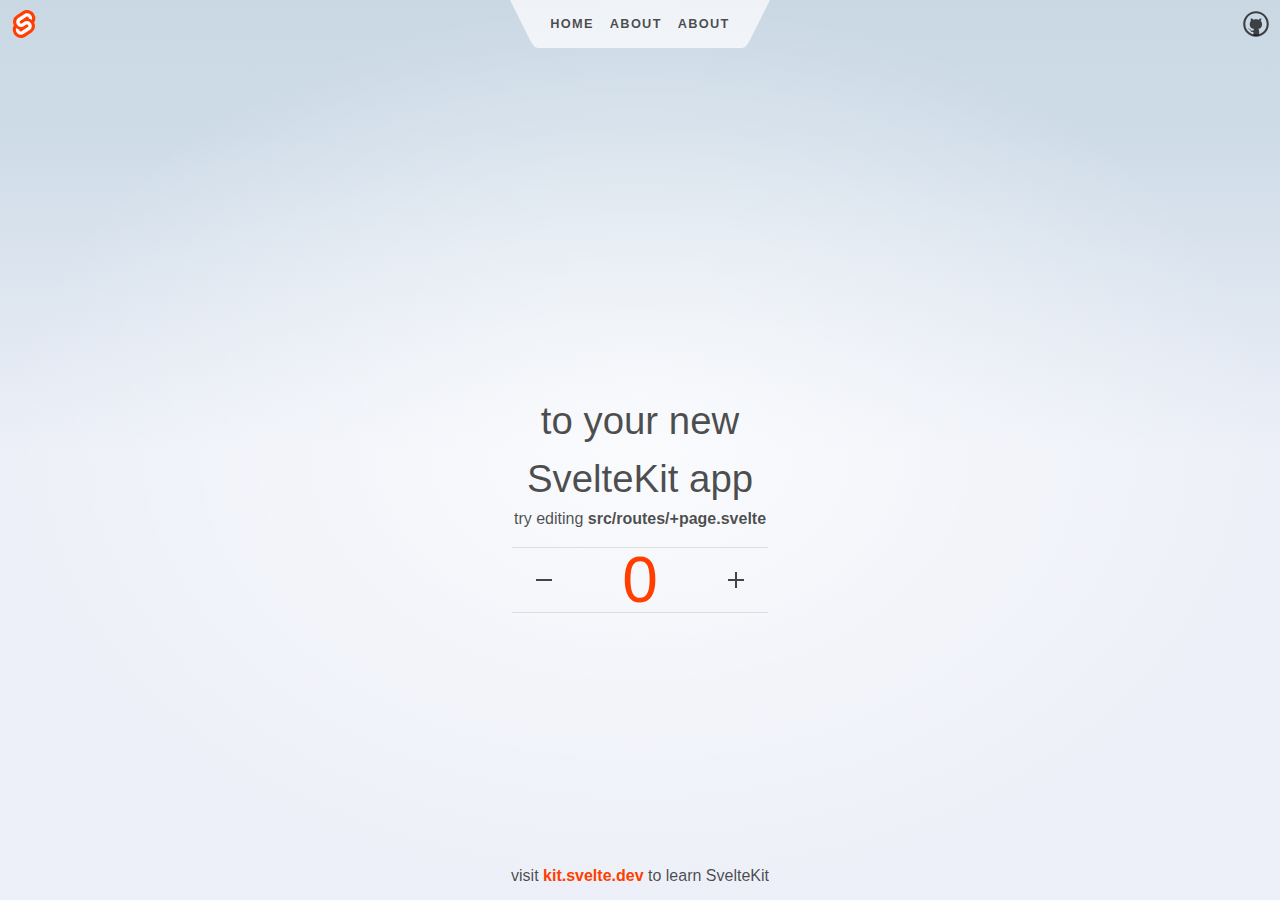
==== index.html @ 7fddcd02 "Initial commit" ====
<!doctype html>
<html lang="en">
	<head>
		<meta charset="utf-8" />
		<link rel="icon" href="./favicon.png" />
		<meta name="viewport" content="width=device-width, initial-scale=1" />
		
		<link href="./_app/immutable/assets/0.CAwPegbL.css" rel="stylesheet">
		<link href="./_app/immutable/assets/2.DWjxSuv9.css" rel="stylesheet">
		<link rel="modulepreload" href="./_app/immutable/entry/start.cHsPfCB6.js">
		<link rel="modulepreload" href="./_app/immutable/chunks/entry.0E4Yqw7M.js">
		<link rel="modulepreload" href="./_app/immutable/chunks/scheduler.Ce_0Mfso.js">
		<link rel="modulepreload" href="./_app/immutable/chunks/index.M7WuUczP.js">
		<link rel="modulepreload" href="./_app/immutable/entry/app.v1P_q1bF.js">
		<link rel="modulepreload" href="./_app/immutable/chunks/index.onwju-O0.js">
		<link rel="modulepreload" href="./_app/immutable/nodes/0.BR5yExbw.js">
		<link rel="modulepreload" href="./_app/immutable/chunks/stores.BN2IO-Hn.js">
		<link rel="modulepreload" href="./_app/immutable/nodes/2.DvfujqT6.js"><title>Home</title><!-- HEAD_svelte-t32ptj_START --><meta name="description" content="Svelte demo app"><!-- HEAD_svelte-t32ptj_END -->
	</head>
	<body data-sveltekit-preload-data="hover">
		<div style="display: contents">  <div class="app svelte-8o1gnw"><header class="svelte-1u9z1tp"><div class="corner svelte-1u9z1tp" data-svelte-h="svelte-1jb641n"><a href="https://kit.svelte.dev" class="svelte-1u9z1tp"><img src="data:image/svg+xml,%3csvg%20xmlns='http://www.w3.org/2000/svg'%20width='107'%20height='128'%20viewBox='0%200%20107%20128'%3e%3ctitle%3esvelte-logo%3c/title%3e%3cpath%20d='M94.1566,22.8189c-10.4-14.8851-30.94-19.2971-45.7914-9.8348L22.2825,29.6078A29.9234,29.9234,0,0,0,8.7639,49.6506a31.5136,31.5136,0,0,0,3.1076,20.2318A30.0061,30.0061,0,0,0,7.3953,81.0653a31.8886,31.8886,0,0,0,5.4473,24.1157c10.4022,14.8865,30.9423,19.2966,45.7914,9.8348L84.7167,98.3921A29.9177,29.9177,0,0,0,98.2353,78.3493,31.5263,31.5263,0,0,0,95.13,58.117a30,30,0,0,0,4.4743-11.1824,31.88,31.88,0,0,0-5.4473-24.1157'%20style='fill:%23ff3e00'/%3e%3cpath%20d='M45.8171,106.5815A20.7182,20.7182,0,0,1,23.58,98.3389a19.1739,19.1739,0,0,1-3.2766-14.5025,18.1886,18.1886,0,0,1,.6233-2.4357l.4912-1.4978,1.3363.9815a33.6443,33.6443,0,0,0,10.203,5.0978l.9694.2941-.0893.9675a5.8474,5.8474,0,0,0,1.052,3.8781,6.2389,6.2389,0,0,0,6.6952,2.485,5.7449,5.7449,0,0,0,1.6021-.7041L69.27,76.281a5.4306,5.4306,0,0,0,2.4506-3.631,5.7948,5.7948,0,0,0-.9875-4.3712,6.2436,6.2436,0,0,0-6.6978-2.4864,5.7427,5.7427,0,0,0-1.6.7036l-9.9532,6.3449a19.0329,19.0329,0,0,1-5.2965,2.3259,20.7181,20.7181,0,0,1-22.2368-8.2427,19.1725,19.1725,0,0,1-3.2766-14.5024,17.9885,17.9885,0,0,1,8.13-12.0513L55.8833,23.7472a19.0038,19.0038,0,0,1,5.3-2.3287A20.7182,20.7182,0,0,1,83.42,29.6611a19.1739,19.1739,0,0,1,3.2766,14.5025,18.4,18.4,0,0,1-.6233,2.4357l-.4912,1.4978-1.3356-.98a33.6175,33.6175,0,0,0-10.2037-5.1l-.9694-.2942.0893-.9675a5.8588,5.8588,0,0,0-1.052-3.878,6.2389,6.2389,0,0,0-6.6952-2.485,5.7449,5.7449,0,0,0-1.6021.7041L37.73,51.719a5.4218,5.4218,0,0,0-2.4487,3.63,5.7862,5.7862,0,0,0,.9856,4.3717,6.2437,6.2437,0,0,0,6.6978,2.4864,5.7652,5.7652,0,0,0,1.602-.7041l9.9519-6.3425a18.978,18.978,0,0,1,5.2959-2.3278,20.7181,20.7181,0,0,1,22.2368,8.2427,19.1725,19.1725,0,0,1,3.2766,14.5024,17.9977,17.9977,0,0,1-8.13,12.0532L51.1167,104.2528a19.0038,19.0038,0,0,1-5.3,2.3287'%20style='fill:%23fff'/%3e%3c/svg%3e" alt="SvelteKit" class="svelte-1u9z1tp"></a></div> <nav class="svelte-1u9z1tp"><svg viewBox="0 0 2 3" aria-hidden="true" class="svelte-1u9z1tp"><path d="M0,0 L1,2 C1.5,3 1.5,3 2,3 L2,0 Z" class="svelte-1u9z1tp"></path></svg> <ul class="svelte-1u9z1tp"><li aria-current="page" class="svelte-1u9z1tp"><a href="/" class="svelte-1u9z1tp" data-svelte-h="svelte-5a0zws">Home</a></li> <li class="svelte-1u9z1tp"><a href="/about" class="svelte-1u9z1tp" data-svelte-h="svelte-iphxk9">About</a></li> <li class="svelte-1u9z1tp"><a href="/about" class="svelte-1u9z1tp" data-svelte-h="svelte-iphxk9">About</a></li></ul> <svg viewBox="0 0 2 3" aria-hidden="true" class="svelte-1u9z1tp"><path d="M0,0 L0,3 C0.5,3 0.5,3 1,2 L2,0 Z" class="svelte-1u9z1tp"></path></svg></nav> <div class="corner svelte-1u9z1tp" data-svelte-h="svelte-1gilmbv"><a href="https://github.com/sveltejs/kit" class="svelte-1u9z1tp"><img src="data:image/svg+xml,%3csvg%20xmlns='http://www.w3.org/2000/svg'%20viewBox='-3%20-3%2030%2030'%3e%3cpath%20fill-rule='evenodd'%20clip-rule='evenodd'%20d='M12%202C6.47715%202%202%206.47715%202%2012C2%2017.5229%206.47715%2022%2012%2022C17.5229%2022%2022%2017.5229%2022%2012C22%206.47715%2017.5229%202%2012%202ZM0%2012C0%205.3726%205.3726%200%2012%200C18.6274%200%2024%205.3726%2024%2012C24%2018.6274%2018.6274%2024%2012%2024C5.3726%2024%200%2018.6274%200%2012Z'%20fill='rgba(0,0,0,0.7)'%20stroke='none'%20/%3e%3cpath%20fill-rule='evenodd'%20clip-rule='evenodd'%20d='M9.59162%2022.7357C9.49492%2022.6109%209.49492%2021.4986%209.59162%2019.399C8.55572%2019.4347%207.90122%2019.3628%207.62812%2019.1833C7.21852%2018.9139%206.80842%2018.0833%206.44457%2017.4979C6.08072%2016.9125%205.27312%2016.8199%204.94702%2016.6891C4.62091%2016.5582%204.53905%2016.0247%205.84562%2016.4282C7.15222%2016.8316%207.21592%2017.9303%207.62812%2018.1872C8.04032%2018.4441%209.02572%2018.3317%209.47242%2018.1259C9.91907%2017.9201%209.88622%2017.1538%209.96587%2016.8503C10.0666%2016.5669%209.71162%2016.5041%209.70382%2016.5018C9.26777%2016.5018%206.97697%2016.0036%206.34772%2013.7852C5.71852%2011.5669%206.52907%2010.117%206.96147%209.49369C7.24972%209.07814%207.22422%208.19254%206.88497%206.83679C8.11677%206.67939%209.06732%207.06709%209.73672%207.99999C9.73737%208.00534%2010.6143%207.47854%2012.0001%207.47854C13.386%207.47854%2013.8777%207.90764%2014.2571%207.99999C14.6365%208.09234%2014.94%206.36699%2017.2834%206.83679C16.7942%207.79839%2016.3844%208.99999%2016.6972%209.49369C17.0099%209.98739%2018.2372%2011.5573%2017.4833%2013.7852C16.9807%2015.2706%2015.9927%2016.1761%2014.5192%2016.5018C14.3502%2016.5557%2014.2658%2016.6427%2014.2658%2016.7627C14.2658%2016.9427%2014.4942%2016.9624%2014.8233%2017.8058C15.0426%2018.368%2015.0585%2019.9739%2014.8708%2022.6234C14.3953%2022.7445%2014.0254%2022.8257%2013.7611%2022.8673C13.2924%2022.9409%2012.7835%2022.9822%2012.2834%2022.9982C11.7834%2023.0141%2011.6098%2023.0123%2010.9185%2022.948C10.4577%2022.9051%2010.0154%2022.8343%209.59162%2022.7357Z'%20fill='rgba(0,0,0,0.7)'%20stroke='none'%20/%3e%3c/svg%3e" alt="GitHub" class="svelte-1u9z1tp"></a></div> </header> <main class="svelte-8o1gnw"> <section class="svelte-19xx0bt"><h1 class="svelte-19xx0bt" data-svelte-h="svelte-hayn53"><span class="welcome svelte-19xx0bt"> <p style="background-image: url('../lib/images/homepage-banner.jpg');"></p></span>

		to your new<br>SvelteKit app</h1> <h2 data-svelte-h="svelte-1e36z0s">try editing <strong>src/routes/+page.svelte</strong></h2> <div class="counter svelte-y96mxt"><button aria-label="Decrease the counter by one" class="svelte-y96mxt" data-svelte-h="svelte-97ppyc"><svg aria-hidden="true" viewBox="0 0 1 1" class="svelte-y96mxt"><path d="M0,0.5 L1,0.5" class="svelte-y96mxt"></path></svg></button> <div class="counter-viewport svelte-y96mxt"><div class="counter-digits svelte-y96mxt" style="transform: translate(0, 0%)"><strong class="hidden svelte-y96mxt" aria-hidden="true">1</strong> <strong class="svelte-y96mxt">0</strong></div></div> <button aria-label="Increase the counter by one" class="svelte-y96mxt" data-svelte-h="svelte-irev0c"><svg aria-hidden="true" viewBox="0 0 1 1" class="svelte-y96mxt"><path d="M0,0.5 L1,0.5 M0.5,0 L0.5,1" class="svelte-y96mxt"></path></svg></button> </div> </section></main> <footer class="svelte-8o1gnw" data-svelte-h="svelte-1dlfr5"><p>visit <a href="https://kit.svelte.dev" class="svelte-8o1gnw">kit.svelte.dev</a> to learn SvelteKit</p></footer> </div> 
			
			<script>
				{
					__sveltekit_kxcc2b = {
						base: new URL(".", location).pathname.slice(0, -1)
					};

					const element = document.currentScript.parentElement;

					const data = [null,null];

					Promise.all([
						import("./_app/immutable/entry/start.cHsPfCB6.js"),
						import("./_app/immutable/entry/app.v1P_q1bF.js")
					]).then(([kit, app]) => {
						kit.start(app, element, {
							node_ids: [0, 2],
							data,
							form: null,
							error: null
						});
					});
				}
			</script>
		</div>
	</body>
</html>
---- _app/immutable/assets/0.CAwPegbL.css ----
header.svelte-1u9z1tp.svelte-1u9z1tp{display:flex;justify-content:space-between}.corner.svelte-1u9z1tp.svelte-1u9z1tp{width:3em;height:3em}.corner.svelte-1u9z1tp a.svelte-1u9z1tp{display:flex;align-items:center;justify-content:center;width:100%;height:100%}.corner.svelte-1u9z1tp img.svelte-1u9z1tp{width:2em;height:2em;object-fit:contain}nav.svelte-1u9z1tp.svelte-1u9z1tp{display:flex;justify-content:center;--background:rgba(255, 255, 255, .7)}svg.svelte-1u9z1tp.svelte-1u9z1tp{width:2em;height:3em;display:block}path.svelte-1u9z1tp.svelte-1u9z1tp{fill:var(--background)}ul.svelte-1u9z1tp.svelte-1u9z1tp{position:relative;padding:0;margin:0;height:3em;display:flex;justify-content:center;align-items:center;list-style:none;background:var(--background);background-size:contain}li.svelte-1u9z1tp.svelte-1u9z1tp{position:relative;height:100%}li[aria-current=page].svelte-1u9z1tp.svelte-1u9z1tp:before{--size:6px;content:"";width:0;height:0;position:absolute;top:0;left:calc(50% - var(--size));border:var(--size) solid transparent;border-top:var(--size) solid var(--color-theme-1)}nav.svelte-1u9z1tp a.svelte-1u9z1tp{display:flex;height:100%;align-items:center;padding:0 .5rem;color:var(--color-text);font-weight:700;font-size:.8rem;text-transform:uppercase;letter-spacing:.1em;text-decoration:none;transition:color .2s linear}a.svelte-1u9z1tp.svelte-1u9z1tp:hover{color:var(--color-theme-1)}@font-face{font-family:Fira Mono;font-style:normal;font-display:swap;font-weight:400;src:url(./files/fira-mono-cyrillic-ext-400-normal.woff2) format("woff2"),url(./files/fira-mono-all-400-normal.woff) format("woff");unicode-range:U+0460-052F,U+1C80-1C88,U+20B4,U+2DE0-2DFF,U+A640-A69F,U+FE2E-FE2F}@font-face{font-family:Fira Mono;font-style:normal;font-display:swap;font-weight:400;src:url(./files/fira-mono-cyrillic-400-normal.woff2) format("woff2"),url(./files/fira-mono-all-400-normal.woff) format("woff");unicode-range:U+0301,U+0400-045F,U+0490-0491,U+04B0-04B1,U+2116}@font-face{font-family:Fira Mono;font-style:normal;font-display:swap;font-weight:400;src:url(./files/fira-mono-greek-ext-400-normal.woff2) format("woff2"),url(./files/fira-mono-all-400-normal.woff) format("woff");unicode-range:U+1F00-1FFF}@font-face{font-family:Fira Mono;font-style:normal;font-display:swap;font-weight:400;src:url(./files/fira-mono-greek-400-normal.woff2) format("woff2"),url(./files/fira-mono-all-400-normal.woff) format("woff");unicode-range:U+0370-03FF}@font-face{font-family:Fira Mono;font-style:normal;font-display:swap;font-weight:400;src:url(./files/fira-mono-latin-ext-400-normal.woff2) format("woff2"),url(./files/fira-mono-all-400-normal.woff) format("woff");unicode-range:U+0100-024F,U+0259,U+1E00-1EFF,U+2020,U+20A0-20AB,U+20AD-20CF,U+2113,U+2C60-2C7F,U+A720-A7FF}@font-face{font-family:Fira Mono;font-style:normal;font-display:swap;font-weight:400;src:url(./files/fira-mono-latin-400-normal.woff2) format("woff2"),url(./files/fira-mono-all-400-normal.woff) format("woff");unicode-range:U+0000-00FF,U+0131,U+0152-0153,U+02BB-02BC,U+02C6,U+02DA,U+02DC,U+2000-206F,U+2074,U+20AC,U+2122,U+2191,U+2193,U+2212,U+2215,U+FEFF,U+FFFD}*,:before,:after{box-sizing:border-box;border-width:0;border-style:solid;border-color:#e5e7eb}:before,:after{--tw-content: ""}html,:host{line-height:1.5;-webkit-text-size-adjust:100%;-moz-tab-size:4;-o-tab-size:4;tab-size:4;font-family:ui-sans-serif,system-ui,sans-serif,"Apple Color Emoji","Segoe UI Emoji",Segoe UI Symbol,"Noto Color Emoji";font-feature-settings:normal;font-variation-settings:normal;-webkit-tap-highlight-color:transparent}body{margin:0;line-height:inherit}hr{height:0;color:inherit;border-top-width:1px}abbr:where([title]){-webkit-text-decoration:underline dotted;text-decoration:underline dotted}h1,h2,h3,h4,h5,h6{font-size:inherit;font-weight:inherit}a{color:inherit;text-decoration:inherit}b,strong{font-weight:bolder}code,kbd,samp,pre{font-family:ui-monospace,SFMono-Regular,Menlo,Monaco,Consolas,Liberation Mono,Courier New,monospace;font-feature-settings:normal;font-variation-settings:normal;font-size:1em}small{font-size:80%}sub,sup{font-size:75%;line-height:0;position:relative;vertical-align:baseline}sub{bottom:-.25em}sup{top:-.5em}table{text-indent:0;border-color:inherit;border-collapse:collapse}button,input,optgroup,select,textarea{font-family:inherit;font-feature-settings:inherit;font-variation-settings:inherit;font-size:100%;font-weight:inherit;line-height:inherit;color:inherit;margin:0;padding:0}button,select{text-transform:none}button,[type=button],[type=reset],[type=submit]{-webkit-appearance:button;background-color:transparent;background-image:none}:-moz-focusring{outline:auto}:-moz-ui-invalid{box-shadow:none}progress{vertical-align:baseline}::-webkit-inner-spin-button,::-webkit-outer-spin-button{height:auto}[type=search]{-webkit-appearance:textfield;outline-offset:-2px}::-webkit-search-decoration{-webkit-appearance:none}::-webkit-file-upload-button{-webkit-appearance:button;font:inherit}summary{display:list-item}blockquote,dl,dd,h1,h2,h3,h4,h5,h6,hr,figure,p,pre{margin:0}fieldset{margin:0;padding:0}legend{padding:0}ol,ul,menu{list-style:none;margin:0;padding:0}dialog{padding:0}textarea{resize:vertical}input::-moz-placeholder,textarea::-moz-placeholder{opacity:1;color:#9ca3af}input::placeholder,textarea::placeholder{opacity:1;color:#9ca3af}button,[role=button]{cursor:pointer}:disabled{cursor:default}img,svg,video,canvas,audio,iframe,embed,object{display:block;vertical-align:middle}img,video{max-width:100%;height:auto}[hidden]{display:none}*,:before,:after{--tw-border-spacing-x: 0;--tw-border-spacing-y: 0;--tw-translate-x: 0;--tw-translate-y: 0;--tw-rotate: 0;--tw-skew-x: 0;--tw-skew-y: 0;--tw-scale-x: 1;--tw-scale-y: 1;--tw-pan-x: ;--tw-pan-y: ;--tw-pinch-zoom: ;--tw-scroll-snap-strictness: proximity;--tw-gradient-from-position: ;--tw-gradient-via-position: ;--tw-gradient-to-position: ;--tw-ordinal: ;--tw-slashed-zero: ;--tw-numeric-figure: ;--tw-numeric-spacing: ;--tw-numeric-fraction: ;--tw-ring-inset: ;--tw-ring-offset-width: 0px;--tw-ring-offset-color: #fff;--tw-ring-color: rgb(59 130 246 / .5);--tw-ring-offset-shadow: 0 0 #0000;--tw-ring-shadow: 0 0 #0000;--tw-shadow: 0 0 #0000;--tw-shadow-colored: 0 0 #0000;--tw-blur: ;--tw-brightness: ;--tw-contrast: ;--tw-grayscale: ;--tw-hue-rotate: ;--tw-invert: ;--tw-saturate: ;--tw-sepia: ;--tw-drop-shadow: ;--tw-backdrop-blur: ;--tw-backdrop-brightness: ;--tw-backdrop-contrast: ;--tw-backdrop-grayscale: ;--tw-backdrop-hue-rotate: ;--tw-backdrop-invert: ;--tw-backdrop-opacity: ;--tw-backdrop-saturate: ;--tw-backdrop-sepia: }::backdrop{--tw-border-spacing-x: 0;--tw-border-spacing-y: 0;--tw-translate-x: 0;--tw-translate-y: 0;--tw-rotate: 0;--tw-skew-x: 0;--tw-skew-y: 0;--tw-scale-x: 1;--tw-scale-y: 1;--tw-pan-x: ;--tw-pan-y: ;--tw-pinch-zoom: ;--tw-scroll-snap-strictness: proximity;--tw-gradient-from-position: ;--tw-gradient-via-position: ;--tw-gradient-to-position: ;--tw-ordinal: ;--tw-slashed-zero: ;--tw-numeric-figure: ;--tw-numeric-spacing: ;--tw-numeric-fraction: ;--tw-ring-inset: ;--tw-ring-offset-width: 0px;--tw-ring-offset-color: #fff;--tw-ring-color: rgb(59 130 246 / .5);--tw-ring-offset-shadow: 0 0 #0000;--tw-ring-shadow: 0 0 #0000;--tw-shadow: 0 0 #0000;--tw-shadow-colored: 0 0 #0000;--tw-blur: ;--tw-brightness: ;--tw-contrast: ;--tw-grayscale: ;--tw-hue-rotate: ;--tw-invert: ;--tw-saturate: ;--tw-sepia: ;--tw-drop-shadow: ;--tw-backdrop-blur: ;--tw-backdrop-brightness: ;--tw-backdrop-contrast: ;--tw-backdrop-grayscale: ;--tw-backdrop-hue-rotate: ;--tw-backdrop-invert: ;--tw-backdrop-opacity: ;--tw-backdrop-saturate: ;--tw-backdrop-sepia: }.static{position:static}.fixed{position:fixed}.absolute{position:absolute}.relative{position:relative}.block{display:block}.flex{display:flex}.table{display:table}.grid{display:grid}.contents{display:contents}.hidden{display:none}.transform{transform:translate(var(--tw-translate-x),var(--tw-translate-y)) rotate(var(--tw-rotate)) skew(var(--tw-skew-x)) skewY(var(--tw-skew-y)) scaleX(var(--tw-scale-x)) scaleY(var(--tw-scale-y))}.border{border-width:1px}.uppercase{text-transform:uppercase}.lowercase{text-transform:lowercase}.outline{outline-style:solid}.drop-shadow{--tw-drop-shadow: drop-shadow(0 1px 2px rgb(0 0 0 / .1)) drop-shadow(0 1px 1px rgb(0 0 0 / .06));filter:var(--tw-blur) var(--tw-brightness) var(--tw-contrast) var(--tw-grayscale) var(--tw-hue-rotate) var(--tw-invert) var(--tw-saturate) var(--tw-sepia) var(--tw-drop-shadow)}.sepia{--tw-sepia: sepia(100%);filter:var(--tw-blur) var(--tw-brightness) var(--tw-contrast) var(--tw-grayscale) var(--tw-hue-rotate) var(--tw-invert) var(--tw-saturate) var(--tw-sepia) var(--tw-drop-shadow)}.filter{filter:var(--tw-blur) var(--tw-brightness) var(--tw-contrast) var(--tw-grayscale) var(--tw-hue-rotate) var(--tw-invert) var(--tw-saturate) var(--tw-sepia) var(--tw-drop-shadow)}.transition{transition-property:color,background-color,border-color,text-decoration-color,fill,stroke,opacity,box-shadow,transform,filter,-webkit-backdrop-filter;transition-property:color,background-color,border-color,text-decoration-color,fill,stroke,opacity,box-shadow,transform,filter,backdrop-filter;transition-property:color,background-color,border-color,text-decoration-color,fill,stroke,opacity,box-shadow,transform,filter,backdrop-filter,-webkit-backdrop-filter;transition-timing-function:cubic-bezier(.4,0,.2,1);transition-duration:.15s}:root{--font-body: Arial, -apple-system, BlinkMacSystemFont, "Segoe UI", Roboto, Oxygen, Ubuntu, Cantarell, "Open Sans", "Helvetica Neue", sans-serif;--font-mono: "Fira Mono", monospace;--color-bg-0: rgb(202, 216, 228);--color-bg-1: hsl(209, 36%, 86%);--color-bg-2: hsl(224, 44%, 95%);--color-theme-1: #ff3e00;--color-theme-2: #4075a6;--color-text: rgba(0, 0, 0, .7);--column-width: 42rem;--column-margin-top: 4rem;font-family:var(--font-body);color:var(--color-text)}body{min-height:100vh;margin:0;background-attachment:fixed;background-color:var(--color-bg-1);background-size:100vw 100vh;background-image:radial-gradient(50% 50% at 50% 50%,#ffffffbf,#fff0),linear-gradient(180deg,var(--color-bg-0) 0%,var(--color-bg-1) 15%,var(--color-bg-2) 50%)}h1,h2,p{font-weight:400}p{line-height:1.5}a{color:var(--color-theme-1);text-decoration:none}a:hover{text-decoration:underline}h1{font-size:2rem;text-align:center}h2{font-size:1rem}pre{font-size:16px;font-family:var(--font-mono);background-color:#ffffff73;border-radius:3px;box-shadow:2px 2px 6px #ffffff40;padding:.5em;overflow-x:auto;color:var(--color-text)}.text-column{display:flex;max-width:48rem;flex:.6;flex-direction:column;justify-content:center;margin:0 auto}input,button{font-size:inherit;font-family:inherit}button:focus:not(:focus-visible){outline:none}@media (min-width: 720px){h1{font-size:2.4rem}}.visually-hidden{border:0;clip:rect(0 0 0 0);height:auto;margin:0;overflow:hidden;padding:0;position:absolute;width:1px;white-space:nowrap}.app.svelte-8o1gnw.svelte-8o1gnw{display:flex;flex-direction:column;min-height:100vh}main.svelte-8o1gnw.svelte-8o1gnw{flex:1;display:flex;flex-direction:column;padding:1rem;width:100%;max-width:64rem;margin:0 auto;box-sizing:border-box}footer.svelte-8o1gnw.svelte-8o1gnw{display:flex;flex-direction:column;justify-content:center;align-items:center;padding:12px}footer.svelte-8o1gnw a.svelte-8o1gnw{font-weight:700}@media (min-width: 480px){footer.svelte-8o1gnw.svelte-8o1gnw{padding:12px 0}}
---- _app/immutable/assets/2.DWjxSuv9.css ----
.counter.svelte-y96mxt.svelte-y96mxt{display:flex;border-top:1px solid rgba(0,0,0,.1);border-bottom:1px solid rgba(0,0,0,.1);margin:1rem 0}.counter.svelte-y96mxt button.svelte-y96mxt{width:2em;padding:0;display:flex;align-items:center;justify-content:center;border:0;background-color:transparent;touch-action:manipulation;font-size:2rem}.counter.svelte-y96mxt button.svelte-y96mxt:hover{background-color:var(--color-bg-1)}svg.svelte-y96mxt.svelte-y96mxt{width:25%;height:25%}path.svelte-y96mxt.svelte-y96mxt{vector-effect:non-scaling-stroke;stroke-width:2px;stroke:#444}.counter-viewport.svelte-y96mxt.svelte-y96mxt{width:8em;height:4em;overflow:hidden;text-align:center;position:relative}.counter-viewport.svelte-y96mxt strong.svelte-y96mxt{position:absolute;display:flex;width:100%;height:100%;font-weight:400;color:var(--color-theme-1);font-size:4rem;align-items:center;justify-content:center}.counter-digits.svelte-y96mxt.svelte-y96mxt{position:absolute;width:100%;height:100%}.hidden.svelte-y96mxt.svelte-y96mxt{top:-100%;-webkit-user-select:none;user-select:none}section.svelte-19xx0bt{display:flex;flex-direction:column;justify-content:center;align-items:center;flex:.6}h1.svelte-19xx0bt{width:100%}.welcome.svelte-19xx0bt{display:block;position:relative;width:100%;height:0;padding:0 0 calc(100% * 495 / 2048) 0}
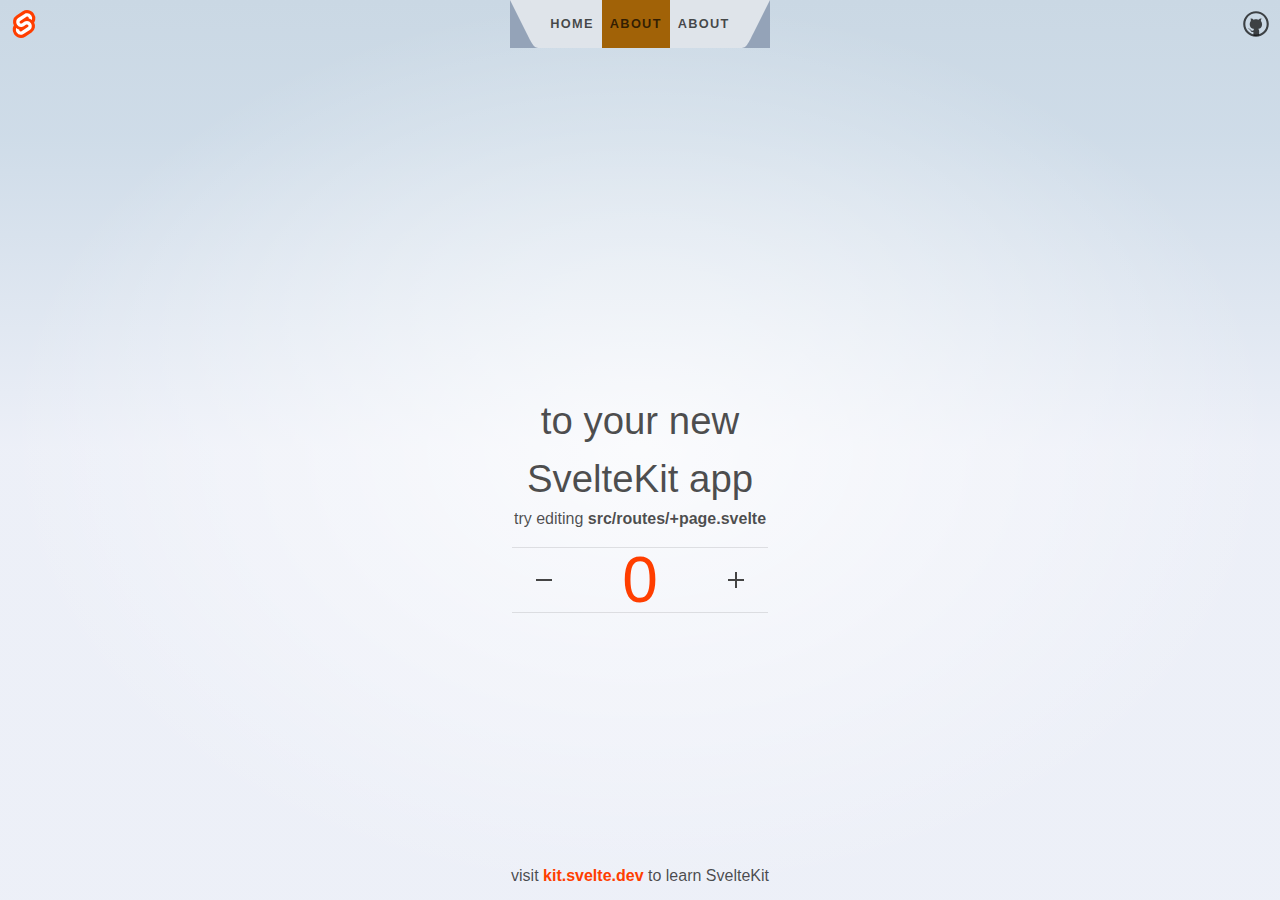
==== commit 61114cd0: "Second Commit" ====
--- a/index.html
+++ b/index.html
@@ -5,26 +5,26 @@
 		<link rel="icon" href="./favicon.png" />
 		<meta name="viewport" content="width=device-width, initial-scale=1" />
 		
-		<link href="./_app/immutable/assets/0.CAwPegbL.css" rel="stylesheet">
+		<link href="./_app/immutable/assets/0.CSw799bM.css" rel="stylesheet">
 		<link href="./_app/immutable/assets/2.DWjxSuv9.css" rel="stylesheet">
-		<link rel="modulepreload" href="./_app/immutable/entry/start.cHsPfCB6.js">
-		<link rel="modulepreload" href="./_app/immutable/chunks/entry.0E4Yqw7M.js">
+		<link rel="modulepreload" href="./_app/immutable/entry/start.CccgWSpl.js">
+		<link rel="modulepreload" href="./_app/immutable/chunks/entry.D6p4JMU3.js">
 		<link rel="modulepreload" href="./_app/immutable/chunks/scheduler.Ce_0Mfso.js">
 		<link rel="modulepreload" href="./_app/immutable/chunks/index.M7WuUczP.js">
-		<link rel="modulepreload" href="./_app/immutable/entry/app.v1P_q1bF.js">
+		<link rel="modulepreload" href="./_app/immutable/entry/app.UW1FIu3W.js">
 		<link rel="modulepreload" href="./_app/immutable/chunks/index.onwju-O0.js">
-		<link rel="modulepreload" href="./_app/immutable/nodes/0.BR5yExbw.js">
-		<link rel="modulepreload" href="./_app/immutable/chunks/stores.BN2IO-Hn.js">
+		<link rel="modulepreload" href="./_app/immutable/nodes/0.C2PhqtD_.js">
+		<link rel="modulepreload" href="./_app/immutable/chunks/stores.CQPGNzS4.js">
 		<link rel="modulepreload" href="./_app/immutable/nodes/2.DvfujqT6.js"><title>Home</title><!-- HEAD_svelte-t32ptj_START --><meta name="description" content="Svelte demo app"><!-- HEAD_svelte-t32ptj_END -->
 	</head>
 	<body data-sveltekit-preload-data="hover">
-		<div style="display: contents">  <div class="app svelte-8o1gnw"><header class="svelte-1u9z1tp"><div class="corner svelte-1u9z1tp" data-svelte-h="svelte-1jb641n"><a href="https://kit.svelte.dev" class="svelte-1u9z1tp"><img src="data:image/svg+xml,%3csvg%20xmlns='http://www.w3.org/2000/svg'%20width='107'%20height='128'%20viewBox='0%200%20107%20128'%3e%3ctitle%3esvelte-logo%3c/title%3e%3cpath%20d='M94.1566,22.8189c-10.4-14.8851-30.94-19.2971-45.7914-9.8348L22.2825,29.6078A29.9234,29.9234,0,0,0,8.7639,49.6506a31.5136,31.5136,0,0,0,3.1076,20.2318A30.0061,30.0061,0,0,0,7.3953,81.0653a31.8886,31.8886,0,0,0,5.4473,24.1157c10.4022,14.8865,30.9423,19.2966,45.7914,9.8348L84.7167,98.3921A29.9177,29.9177,0,0,0,98.2353,78.3493,31.5263,31.5263,0,0,0,95.13,58.117a30,30,0,0,0,4.4743-11.1824,31.88,31.88,0,0,0-5.4473-24.1157'%20style='fill:%23ff3e00'/%3e%3cpath%20d='M45.8171,106.5815A20.7182,20.7182,0,0,1,23.58,98.3389a19.1739,19.1739,0,0,1-3.2766-14.5025,18.1886,18.1886,0,0,1,.6233-2.4357l.4912-1.4978,1.3363.9815a33.6443,33.6443,0,0,0,10.203,5.0978l.9694.2941-.0893.9675a5.8474,5.8474,0,0,0,1.052,3.8781,6.2389,6.2389,0,0,0,6.6952,2.485,5.7449,5.7449,0,0,0,1.6021-.7041L69.27,76.281a5.4306,5.4306,0,0,0,2.4506-3.631,5.7948,5.7948,0,0,0-.9875-4.3712,6.2436,6.2436,0,0,0-6.6978-2.4864,5.7427,5.7427,0,0,0-1.6.7036l-9.9532,6.3449a19.0329,19.0329,0,0,1-5.2965,2.3259,20.7181,20.7181,0,0,1-22.2368-8.2427,19.1725,19.1725,0,0,1-3.2766-14.5024,17.9885,17.9885,0,0,1,8.13-12.0513L55.8833,23.7472a19.0038,19.0038,0,0,1,5.3-2.3287A20.7182,20.7182,0,0,1,83.42,29.6611a19.1739,19.1739,0,0,1,3.2766,14.5025,18.4,18.4,0,0,1-.6233,2.4357l-.4912,1.4978-1.3356-.98a33.6175,33.6175,0,0,0-10.2037-5.1l-.9694-.2942.0893-.9675a5.8588,5.8588,0,0,0-1.052-3.878,6.2389,6.2389,0,0,0-6.6952-2.485,5.7449,5.7449,0,0,0-1.6021.7041L37.73,51.719a5.4218,5.4218,0,0,0-2.4487,3.63,5.7862,5.7862,0,0,0,.9856,4.3717,6.2437,6.2437,0,0,0,6.6978,2.4864,5.7652,5.7652,0,0,0,1.602-.7041l9.9519-6.3425a18.978,18.978,0,0,1,5.2959-2.3278,20.7181,20.7181,0,0,1,22.2368,8.2427,19.1725,19.1725,0,0,1,3.2766,14.5024,17.9977,17.9977,0,0,1-8.13,12.0532L51.1167,104.2528a19.0038,19.0038,0,0,1-5.3,2.3287'%20style='fill:%23fff'/%3e%3c/svg%3e" alt="SvelteKit" class="svelte-1u9z1tp"></a></div> <nav class="svelte-1u9z1tp"><svg viewBox="0 0 2 3" aria-hidden="true" class="svelte-1u9z1tp"><path d="M0,0 L1,2 C1.5,3 1.5,3 2,3 L2,0 Z" class="svelte-1u9z1tp"></path></svg> <ul class="svelte-1u9z1tp"><li aria-current="page" class="svelte-1u9z1tp"><a href="/" class="svelte-1u9z1tp" data-svelte-h="svelte-5a0zws">Home</a></li> <li class="svelte-1u9z1tp"><a href="/about" class="svelte-1u9z1tp" data-svelte-h="svelte-iphxk9">About</a></li> <li class="svelte-1u9z1tp"><a href="/about" class="svelte-1u9z1tp" data-svelte-h="svelte-iphxk9">About</a></li></ul> <svg viewBox="0 0 2 3" aria-hidden="true" class="svelte-1u9z1tp"><path d="M0,0 L0,3 C0.5,3 0.5,3 1,2 L2,0 Z" class="svelte-1u9z1tp"></path></svg></nav> <div class="corner svelte-1u9z1tp" data-svelte-h="svelte-1gilmbv"><a href="https://github.com/sveltejs/kit" class="svelte-1u9z1tp"><img src="data:image/svg+xml,%3csvg%20xmlns='http://www.w3.org/2000/svg'%20viewBox='-3%20-3%2030%2030'%3e%3cpath%20fill-rule='evenodd'%20clip-rule='evenodd'%20d='M12%202C6.47715%202%202%206.47715%202%2012C2%2017.5229%206.47715%2022%2012%2022C17.5229%2022%2022%2017.5229%2022%2012C22%206.47715%2017.5229%202%2012%202ZM0%2012C0%205.3726%205.3726%200%2012%200C18.6274%200%2024%205.3726%2024%2012C24%2018.6274%2018.6274%2024%2012%2024C5.3726%2024%200%2018.6274%200%2012Z'%20fill='rgba(0,0,0,0.7)'%20stroke='none'%20/%3e%3cpath%20fill-rule='evenodd'%20clip-rule='evenodd'%20d='M9.59162%2022.7357C9.49492%2022.6109%209.49492%2021.4986%209.59162%2019.399C8.55572%2019.4347%207.90122%2019.3628%207.62812%2019.1833C7.21852%2018.9139%206.80842%2018.0833%206.44457%2017.4979C6.08072%2016.9125%205.27312%2016.8199%204.94702%2016.6891C4.62091%2016.5582%204.53905%2016.0247%205.84562%2016.4282C7.15222%2016.8316%207.21592%2017.9303%207.62812%2018.1872C8.04032%2018.4441%209.02572%2018.3317%209.47242%2018.1259C9.91907%2017.9201%209.88622%2017.1538%209.96587%2016.8503C10.0666%2016.5669%209.71162%2016.5041%209.70382%2016.5018C9.26777%2016.5018%206.97697%2016.0036%206.34772%2013.7852C5.71852%2011.5669%206.52907%2010.117%206.96147%209.49369C7.24972%209.07814%207.22422%208.19254%206.88497%206.83679C8.11677%206.67939%209.06732%207.06709%209.73672%207.99999C9.73737%208.00534%2010.6143%207.47854%2012.0001%207.47854C13.386%207.47854%2013.8777%207.90764%2014.2571%207.99999C14.6365%208.09234%2014.94%206.36699%2017.2834%206.83679C16.7942%207.79839%2016.3844%208.99999%2016.6972%209.49369C17.0099%209.98739%2018.2372%2011.5573%2017.4833%2013.7852C16.9807%2015.2706%2015.9927%2016.1761%2014.5192%2016.5018C14.3502%2016.5557%2014.2658%2016.6427%2014.2658%2016.7627C14.2658%2016.9427%2014.4942%2016.9624%2014.8233%2017.8058C15.0426%2018.368%2015.0585%2019.9739%2014.8708%2022.6234C14.3953%2022.7445%2014.0254%2022.8257%2013.7611%2022.8673C13.2924%2022.9409%2012.7835%2022.9822%2012.2834%2022.9982C11.7834%2023.0141%2011.6098%2023.0123%2010.9185%2022.948C10.4577%2022.9051%2010.0154%2022.8343%209.59162%2022.7357Z'%20fill='rgba(0,0,0,0.7)'%20stroke='none'%20/%3e%3c/svg%3e" alt="GitHub" class="svelte-1u9z1tp"></a></div> </header> <main class="svelte-8o1gnw"> <section class="svelte-19xx0bt"><h1 class="svelte-19xx0bt" data-svelte-h="svelte-hayn53"><span class="welcome svelte-19xx0bt"> <p style="background-image: url('../lib/images/homepage-banner.jpg');"></p></span>
+		<div style="display: contents">  <div class="app svelte-8o1gnw"><header class="svelte-1u9z1tp"><div class="corner svelte-1u9z1tp" data-svelte-h="svelte-1jb641n"><a href="https://kit.svelte.dev" class="svelte-1u9z1tp"><img src="data:image/svg+xml,%3csvg%20xmlns='http://www.w3.org/2000/svg'%20width='107'%20height='128'%20viewBox='0%200%20107%20128'%3e%3ctitle%3esvelte-logo%3c/title%3e%3cpath%20d='M94.1566,22.8189c-10.4-14.8851-30.94-19.2971-45.7914-9.8348L22.2825,29.6078A29.9234,29.9234,0,0,0,8.7639,49.6506a31.5136,31.5136,0,0,0,3.1076,20.2318A30.0061,30.0061,0,0,0,7.3953,81.0653a31.8886,31.8886,0,0,0,5.4473,24.1157c10.4022,14.8865,30.9423,19.2966,45.7914,9.8348L84.7167,98.3921A29.9177,29.9177,0,0,0,98.2353,78.3493,31.5263,31.5263,0,0,0,95.13,58.117a30,30,0,0,0,4.4743-11.1824,31.88,31.88,0,0,0-5.4473-24.1157'%20style='fill:%23ff3e00'/%3e%3cpath%20d='M45.8171,106.5815A20.7182,20.7182,0,0,1,23.58,98.3389a19.1739,19.1739,0,0,1-3.2766-14.5025,18.1886,18.1886,0,0,1,.6233-2.4357l.4912-1.4978,1.3363.9815a33.6443,33.6443,0,0,0,10.203,5.0978l.9694.2941-.0893.9675a5.8474,5.8474,0,0,0,1.052,3.8781,6.2389,6.2389,0,0,0,6.6952,2.485,5.7449,5.7449,0,0,0,1.6021-.7041L69.27,76.281a5.4306,5.4306,0,0,0,2.4506-3.631,5.7948,5.7948,0,0,0-.9875-4.3712,6.2436,6.2436,0,0,0-6.6978-2.4864,5.7427,5.7427,0,0,0-1.6.7036l-9.9532,6.3449a19.0329,19.0329,0,0,1-5.2965,2.3259,20.7181,20.7181,0,0,1-22.2368-8.2427,19.1725,19.1725,0,0,1-3.2766-14.5024,17.9885,17.9885,0,0,1,8.13-12.0513L55.8833,23.7472a19.0038,19.0038,0,0,1,5.3-2.3287A20.7182,20.7182,0,0,1,83.42,29.6611a19.1739,19.1739,0,0,1,3.2766,14.5025,18.4,18.4,0,0,1-.6233,2.4357l-.4912,1.4978-1.3356-.98a33.6175,33.6175,0,0,0-10.2037-5.1l-.9694-.2942.0893-.9675a5.8588,5.8588,0,0,0-1.052-3.878,6.2389,6.2389,0,0,0-6.6952-2.485,5.7449,5.7449,0,0,0-1.6021.7041L37.73,51.719a5.4218,5.4218,0,0,0-2.4487,3.63,5.7862,5.7862,0,0,0,.9856,4.3717,6.2437,6.2437,0,0,0,6.6978,2.4864,5.7652,5.7652,0,0,0,1.602-.7041l9.9519-6.3425a18.978,18.978,0,0,1,5.2959-2.3278,20.7181,20.7181,0,0,1,22.2368,8.2427,19.1725,19.1725,0,0,1,3.2766,14.5024,17.9977,17.9977,0,0,1-8.13,12.0532L51.1167,104.2528a19.0038,19.0038,0,0,1-5.3,2.3287'%20style='fill:%23fff'/%3e%3c/svg%3e" alt="SvelteKit" class="svelte-1u9z1tp"></a></div> <nav class="bg-slate-400 svelte-1u9z1tp"><svg viewBox="0 0 2 3" aria-hidden="true" class="svelte-1u9z1tp"><path d="M0,0 L1,2 C1.5,3 1.5,3 2,3 L2,0 Z" class="svelte-1u9z1tp"></path></svg> <ul class="svelte-1u9z1tp"><li aria-current="page" class="svelte-1u9z1tp"><a href="/" class="svelte-1u9z1tp" data-svelte-h="svelte-5a0zws">Home</a></li> <li class="svelte-1u9z1tp"><a class="bg-yellow-700 svelte-1u9z1tp" href="/about" data-svelte-h="svelte-1pu0fgm">About</a></li> <li class="svelte-1u9z1tp"><a href="/about" class="svelte-1u9z1tp" data-svelte-h="svelte-iphxk9">About</a></li></ul> <svg viewBox="0 0 2 3" aria-hidden="true" class="svelte-1u9z1tp"><path d="M0,0 L0,3 C0.5,3 0.5,3 1,2 L2,0 Z" class="svelte-1u9z1tp"></path></svg></nav> <div class="corner svelte-1u9z1tp" data-svelte-h="svelte-1gilmbv"><a href="https://github.com/sveltejs/kit" class="svelte-1u9z1tp"><img src="data:image/svg+xml,%3csvg%20xmlns='http://www.w3.org/2000/svg'%20viewBox='-3%20-3%2030%2030'%3e%3cpath%20fill-rule='evenodd'%20clip-rule='evenodd'%20d='M12%202C6.47715%202%202%206.47715%202%2012C2%2017.5229%206.47715%2022%2012%2022C17.5229%2022%2022%2017.5229%2022%2012C22%206.47715%2017.5229%202%2012%202ZM0%2012C0%205.3726%205.3726%200%2012%200C18.6274%200%2024%205.3726%2024%2012C24%2018.6274%2018.6274%2024%2012%2024C5.3726%2024%200%2018.6274%200%2012Z'%20fill='rgba(0,0,0,0.7)'%20stroke='none'%20/%3e%3cpath%20fill-rule='evenodd'%20clip-rule='evenodd'%20d='M9.59162%2022.7357C9.49492%2022.6109%209.49492%2021.4986%209.59162%2019.399C8.55572%2019.4347%207.90122%2019.3628%207.62812%2019.1833C7.21852%2018.9139%206.80842%2018.0833%206.44457%2017.4979C6.08072%2016.9125%205.27312%2016.8199%204.94702%2016.6891C4.62091%2016.5582%204.53905%2016.0247%205.84562%2016.4282C7.15222%2016.8316%207.21592%2017.9303%207.62812%2018.1872C8.04032%2018.4441%209.02572%2018.3317%209.47242%2018.1259C9.91907%2017.9201%209.88622%2017.1538%209.96587%2016.8503C10.0666%2016.5669%209.71162%2016.5041%209.70382%2016.5018C9.26777%2016.5018%206.97697%2016.0036%206.34772%2013.7852C5.71852%2011.5669%206.52907%2010.117%206.96147%209.49369C7.24972%209.07814%207.22422%208.19254%206.88497%206.83679C8.11677%206.67939%209.06732%207.06709%209.73672%207.99999C9.73737%208.00534%2010.6143%207.47854%2012.0001%207.47854C13.386%207.47854%2013.8777%207.90764%2014.2571%207.99999C14.6365%208.09234%2014.94%206.36699%2017.2834%206.83679C16.7942%207.79839%2016.3844%208.99999%2016.6972%209.49369C17.0099%209.98739%2018.2372%2011.5573%2017.4833%2013.7852C16.9807%2015.2706%2015.9927%2016.1761%2014.5192%2016.5018C14.3502%2016.5557%2014.2658%2016.6427%2014.2658%2016.7627C14.2658%2016.9427%2014.4942%2016.9624%2014.8233%2017.8058C15.0426%2018.368%2015.0585%2019.9739%2014.8708%2022.6234C14.3953%2022.7445%2014.0254%2022.8257%2013.7611%2022.8673C13.2924%2022.9409%2012.7835%2022.9822%2012.2834%2022.9982C11.7834%2023.0141%2011.6098%2023.0123%2010.9185%2022.948C10.4577%2022.9051%2010.0154%2022.8343%209.59162%2022.7357Z'%20fill='rgba(0,0,0,0.7)'%20stroke='none'%20/%3e%3c/svg%3e" alt="GitHub" class="svelte-1u9z1tp"></a></div> </header> <main class="svelte-8o1gnw"> <section class="svelte-19xx0bt"><h1 class="svelte-19xx0bt" data-svelte-h="svelte-hayn53"><span class="welcome svelte-19xx0bt"> <p style="background-image: url('../lib/images/homepage-banner.jpg');"></p></span>
 
 		to your new<br>SvelteKit app</h1> <h2 data-svelte-h="svelte-1e36z0s">try editing <strong>src/routes/+page.svelte</strong></h2> <div class="counter svelte-y96mxt"><button aria-label="Decrease the counter by one" class="svelte-y96mxt" data-svelte-h="svelte-97ppyc"><svg aria-hidden="true" viewBox="0 0 1 1" class="svelte-y96mxt"><path d="M0,0.5 L1,0.5" class="svelte-y96mxt"></path></svg></button> <div class="counter-viewport svelte-y96mxt"><div class="counter-digits svelte-y96mxt" style="transform: translate(0, 0%)"><strong class="hidden svelte-y96mxt" aria-hidden="true">1</strong> <strong class="svelte-y96mxt">0</strong></div></div> <button aria-label="Increase the counter by one" class="svelte-y96mxt" data-svelte-h="svelte-irev0c"><svg aria-hidden="true" viewBox="0 0 1 1" class="svelte-y96mxt"><path d="M0,0.5 L1,0.5 M0.5,0 L0.5,1" class="svelte-y96mxt"></path></svg></button> </div> </section></main> <footer class="svelte-8o1gnw" data-svelte-h="svelte-1dlfr5"><p>visit <a href="https://kit.svelte.dev" class="svelte-8o1gnw">kit.svelte.dev</a> to learn SvelteKit</p></footer> </div> 
 			
 			<script>
 				{
-					__sveltekit_kxcc2b = {
+					__sveltekit_188n1tg = {
 						base: new URL(".", location).pathname.slice(0, -1)
 					};
 
@@ -33,8 +33,8 @@
 					const data = [null,null];
 
 					Promise.all([
-						import("./_app/immutable/entry/start.cHsPfCB6.js"),
-						import("./_app/immutable/entry/app.v1P_q1bF.js")
+						import("./_app/immutable/entry/start.CccgWSpl.js"),
+						import("./_app/immutable/entry/app.UW1FIu3W.js")
 					]).then(([kit, app]) => {
 						kit.start(app, element, {
 							node_ids: [0, 2],
--- a/_app/immutable/assets/0.CSw799bM.css
+++ b/_app/immutable/assets/0.CSw799bM.css
@@ -0,0 +1 @@
+header.svelte-1u9z1tp.svelte-1u9z1tp{display:flex;justify-content:space-between}.corner.svelte-1u9z1tp.svelte-1u9z1tp{width:3em;height:3em}.corner.svelte-1u9z1tp a.svelte-1u9z1tp{display:flex;align-items:center;justify-content:center;width:100%;height:100%}.corner.svelte-1u9z1tp img.svelte-1u9z1tp{width:2em;height:2em;object-fit:contain}nav.svelte-1u9z1tp.svelte-1u9z1tp{display:flex;justify-content:center;--background:rgba(255, 255, 255, .7)}svg.svelte-1u9z1tp.svelte-1u9z1tp{width:2em;height:3em;display:block}path.svelte-1u9z1tp.svelte-1u9z1tp{fill:var(--background)}ul.svelte-1u9z1tp.svelte-1u9z1tp{position:relative;padding:0;margin:0;height:3em;display:flex;justify-content:center;align-items:center;list-style:none;background:var(--background);background-size:contain}li.svelte-1u9z1tp.svelte-1u9z1tp{position:relative;height:100%}li[aria-current=page].svelte-1u9z1tp.svelte-1u9z1tp:before{--size:6px;content:"";width:0;height:0;position:absolute;top:0;left:calc(50% - var(--size));border:var(--size) solid transparent;border-top:var(--size) solid var(--color-theme-1)}nav.svelte-1u9z1tp a.svelte-1u9z1tp{display:flex;height:100%;align-items:center;padding:0 .5rem;color:var(--color-text);font-weight:700;font-size:.8rem;text-transform:uppercase;letter-spacing:.1em;text-decoration:none;transition:color .2s linear}a.svelte-1u9z1tp.svelte-1u9z1tp:hover{color:var(--color-theme-1)}@font-face{font-family:Fira Mono;font-style:normal;font-display:swap;font-weight:400;src:url(./files/fira-mono-cyrillic-ext-400-normal.woff2) format("woff2"),url(./files/fira-mono-all-400-normal.woff) format("woff");unicode-range:U+0460-052F,U+1C80-1C88,U+20B4,U+2DE0-2DFF,U+A640-A69F,U+FE2E-FE2F}@font-face{font-family:Fira Mono;font-style:normal;font-display:swap;font-weight:400;src:url(./files/fira-mono-cyrillic-400-normal.woff2) format("woff2"),url(./files/fira-mono-all-400-normal.woff) format("woff");unicode-range:U+0301,U+0400-045F,U+0490-0491,U+04B0-04B1,U+2116}@font-face{font-family:Fira Mono;font-style:normal;font-display:swap;font-weight:400;src:url(./files/fira-mono-greek-ext-400-normal.woff2) format("woff2"),url(./files/fira-mono-all-400-normal.woff) format("woff");unicode-range:U+1F00-1FFF}@font-face{font-family:Fira Mono;font-style:normal;font-display:swap;font-weight:400;src:url(./files/fira-mono-greek-400-normal.woff2) format("woff2"),url(./files/fira-mono-all-400-normal.woff) format("woff");unicode-range:U+0370-03FF}@font-face{font-family:Fira Mono;font-style:normal;font-display:swap;font-weight:400;src:url(./files/fira-mono-latin-ext-400-normal.woff2) format("woff2"),url(./files/fira-mono-all-400-normal.woff) format("woff");unicode-range:U+0100-024F,U+0259,U+1E00-1EFF,U+2020,U+20A0-20AB,U+20AD-20CF,U+2113,U+2C60-2C7F,U+A720-A7FF}@font-face{font-family:Fira Mono;font-style:normal;font-display:swap;font-weight:400;src:url(./files/fira-mono-latin-400-normal.woff2) format("woff2"),url(./files/fira-mono-all-400-normal.woff) format("woff");unicode-range:U+0000-00FF,U+0131,U+0152-0153,U+02BB-02BC,U+02C6,U+02DA,U+02DC,U+2000-206F,U+2074,U+20AC,U+2122,U+2191,U+2193,U+2212,U+2215,U+FEFF,U+FFFD}*,:before,:after{box-sizing:border-box;border-width:0;border-style:solid;border-color:#e5e7eb}:before,:after{--tw-content: ""}html,:host{line-height:1.5;-webkit-text-size-adjust:100%;-moz-tab-size:4;-o-tab-size:4;tab-size:4;font-family:ui-sans-serif,system-ui,sans-serif,"Apple Color Emoji","Segoe UI Emoji",Segoe UI Symbol,"Noto Color Emoji";font-feature-settings:normal;font-variation-settings:normal;-webkit-tap-highlight-color:transparent}body{margin:0;line-height:inherit}hr{height:0;color:inherit;border-top-width:1px}abbr:where([title]){-webkit-text-decoration:underline dotted;text-decoration:underline dotted}h1,h2,h3,h4,h5,h6{font-size:inherit;font-weight:inherit}a{color:inherit;text-decoration:inherit}b,strong{font-weight:bolder}code,kbd,samp,pre{font-family:ui-monospace,SFMono-Regular,Menlo,Monaco,Consolas,Liberation Mono,Courier New,monospace;font-feature-settings:normal;font-variation-settings:normal;font-size:1em}small{font-size:80%}sub,sup{font-size:75%;line-height:0;position:relative;vertical-align:baseline}sub{bottom:-.25em}sup{top:-.5em}table{text-indent:0;border-color:inherit;border-collapse:collapse}button,input,optgroup,select,textarea{font-family:inherit;font-feature-settings:inherit;font-variation-settings:inherit;font-size:100%;font-weight:inherit;line-height:inherit;color:inherit;margin:0;padding:0}button,select{text-transform:none}button,[type=button],[type=reset],[type=submit]{-webkit-appearance:button;background-color:transparent;background-image:none}:-moz-focusring{outline:auto}:-moz-ui-invalid{box-shadow:none}progress{vertical-align:baseline}::-webkit-inner-spin-button,::-webkit-outer-spin-button{height:auto}[type=search]{-webkit-appearance:textfield;outline-offset:-2px}::-webkit-search-decoration{-webkit-appearance:none}::-webkit-file-upload-button{-webkit-appearance:button;font:inherit}summary{display:list-item}blockquote,dl,dd,h1,h2,h3,h4,h5,h6,hr,figure,p,pre{margin:0}fieldset{margin:0;padding:0}legend{padding:0}ol,ul,menu{list-style:none;margin:0;padding:0}dialog{padding:0}textarea{resize:vertical}input::-moz-placeholder,textarea::-moz-placeholder{opacity:1;color:#9ca3af}input::placeholder,textarea::placeholder{opacity:1;color:#9ca3af}button,[role=button]{cursor:pointer}:disabled{cursor:default}img,svg,video,canvas,audio,iframe,embed,object{display:block;vertical-align:middle}img,video{max-width:100%;height:auto}[hidden]{display:none}*,:before,:after{--tw-border-spacing-x: 0;--tw-border-spacing-y: 0;--tw-translate-x: 0;--tw-translate-y: 0;--tw-rotate: 0;--tw-skew-x: 0;--tw-skew-y: 0;--tw-scale-x: 1;--tw-scale-y: 1;--tw-pan-x: ;--tw-pan-y: ;--tw-pinch-zoom: ;--tw-scroll-snap-strictness: proximity;--tw-gradient-from-position: ;--tw-gradient-via-position: ;--tw-gradient-to-position: ;--tw-ordinal: ;--tw-slashed-zero: ;--tw-numeric-figure: ;--tw-numeric-spacing: ;--tw-numeric-fraction: ;--tw-ring-inset: ;--tw-ring-offset-width: 0px;--tw-ring-offset-color: #fff;--tw-ring-color: rgb(59 130 246 / .5);--tw-ring-offset-shadow: 0 0 #0000;--tw-ring-shadow: 0 0 #0000;--tw-shadow: 0 0 #0000;--tw-shadow-colored: 0 0 #0000;--tw-blur: ;--tw-brightness: ;--tw-contrast: ;--tw-grayscale: ;--tw-hue-rotate: ;--tw-invert: ;--tw-saturate: ;--tw-sepia: ;--tw-drop-shadow: ;--tw-backdrop-blur: ;--tw-backdrop-brightness: ;--tw-backdrop-contrast: ;--tw-backdrop-grayscale: ;--tw-backdrop-hue-rotate: ;--tw-backdrop-invert: ;--tw-backdrop-opacity: ;--tw-backdrop-saturate: ;--tw-backdrop-sepia: }::backdrop{--tw-border-spacing-x: 0;--tw-border-spacing-y: 0;--tw-translate-x: 0;--tw-translate-y: 0;--tw-rotate: 0;--tw-skew-x: 0;--tw-skew-y: 0;--tw-scale-x: 1;--tw-scale-y: 1;--tw-pan-x: ;--tw-pan-y: ;--tw-pinch-zoom: ;--tw-scroll-snap-strictness: proximity;--tw-gradient-from-position: ;--tw-gradient-via-position: ;--tw-gradient-to-position: ;--tw-ordinal: ;--tw-slashed-zero: ;--tw-numeric-figure: ;--tw-numeric-spacing: ;--tw-numeric-fraction: ;--tw-ring-inset: ;--tw-ring-offset-width: 0px;--tw-ring-offset-color: #fff;--tw-ring-color: rgb(59 130 246 / .5);--tw-ring-offset-shadow: 0 0 #0000;--tw-ring-shadow: 0 0 #0000;--tw-shadow: 0 0 #0000;--tw-shadow-colored: 0 0 #0000;--tw-blur: ;--tw-brightness: ;--tw-contrast: ;--tw-grayscale: ;--tw-hue-rotate: ;--tw-invert: ;--tw-saturate: ;--tw-sepia: ;--tw-drop-shadow: ;--tw-backdrop-blur: ;--tw-backdrop-brightness: ;--tw-backdrop-contrast: ;--tw-backdrop-grayscale: ;--tw-backdrop-hue-rotate: ;--tw-backdrop-invert: ;--tw-backdrop-opacity: ;--tw-backdrop-saturate: ;--tw-backdrop-sepia: }.static{position:static}.absolute{position:absolute}.relative{position:relative}.block{display:block}.flex{display:flex}.contents{display:contents}.hidden{display:none}.transform{transform:translate(var(--tw-translate-x),var(--tw-translate-y)) rotate(var(--tw-rotate)) skew(var(--tw-skew-x)) skewY(var(--tw-skew-y)) scaleX(var(--tw-scale-x)) scaleY(var(--tw-scale-y))}.border{border-width:1px}.bg-yellow-700{--tw-bg-opacity: 1;background-color:rgb(161 98 7 / var(--tw-bg-opacity))}.bg-slate-400{--tw-bg-opacity: 1;background-color:rgb(148 163 184 / var(--tw-bg-opacity))}.uppercase{text-transform:uppercase}.transition{transition-property:color,background-color,border-color,text-decoration-color,fill,stroke,opacity,box-shadow,transform,filter,-webkit-backdrop-filter;transition-property:color,background-color,border-color,text-decoration-color,fill,stroke,opacity,box-shadow,transform,filter,backdrop-filter;transition-property:color,background-color,border-color,text-decoration-color,fill,stroke,opacity,box-shadow,transform,filter,backdrop-filter,-webkit-backdrop-filter;transition-timing-function:cubic-bezier(.4,0,.2,1);transition-duration:.15s}:root{--font-body: Arial, -apple-system, BlinkMacSystemFont, "Segoe UI", Roboto, Oxygen, Ubuntu, Cantarell, "Open Sans", "Helvetica Neue", sans-serif;--font-mono: "Fira Mono", monospace;--color-bg-0: rgb(202, 216, 228);--color-bg-1: hsl(209, 36%, 86%);--color-bg-2: hsl(224, 44%, 95%);--color-theme-1: #ff3e00;--color-theme-2: #4075a6;--color-text: rgba(0, 0, 0, .7);--column-width: 42rem;--column-margin-top: 4rem;font-family:var(--font-body);color:var(--color-text)}body{min-height:100vh;margin:0;background-attachment:fixed;background-color:var(--color-bg-1);background-size:100vw 100vh;background-image:radial-gradient(50% 50% at 50% 50%,#ffffffbf,#fff0),linear-gradient(180deg,var(--color-bg-0) 0%,var(--color-bg-1) 15%,var(--color-bg-2) 50%)}h1,h2,p{font-weight:400}p{line-height:1.5}a{color:var(--color-theme-1);text-decoration:none}a:hover{text-decoration:underline}h1{font-size:2rem;text-align:center}h2{font-size:1rem}pre{font-size:16px;font-family:var(--font-mono);background-color:#ffffff73;border-radius:3px;box-shadow:2px 2px 6px #ffffff40;padding:.5em;overflow-x:auto;color:var(--color-text)}.text-column{display:flex;max-width:48rem;flex:.6;flex-direction:column;justify-content:center;margin:0 auto}input,button{font-size:inherit;font-family:inherit}button:focus:not(:focus-visible){outline:none}@media (min-width: 720px){h1{font-size:2.4rem}}.visually-hidden{border:0;clip:rect(0 0 0 0);height:auto;margin:0;overflow:hidden;padding:0;position:absolute;width:1px;white-space:nowrap}.app.svelte-8o1gnw.svelte-8o1gnw{display:flex;flex-direction:column;min-height:100vh}main.svelte-8o1gnw.svelte-8o1gnw{flex:1;display:flex;flex-direction:column;padding:1rem;width:100%;max-width:64rem;margin:0 auto;box-sizing:border-box}footer.svelte-8o1gnw.svelte-8o1gnw{display:flex;flex-direction:column;justify-content:center;align-items:center;padding:12px}footer.svelte-8o1gnw a.svelte-8o1gnw{font-weight:700}@media (min-width: 480px){footer.svelte-8o1gnw.svelte-8o1gnw{padding:12px 0}}
